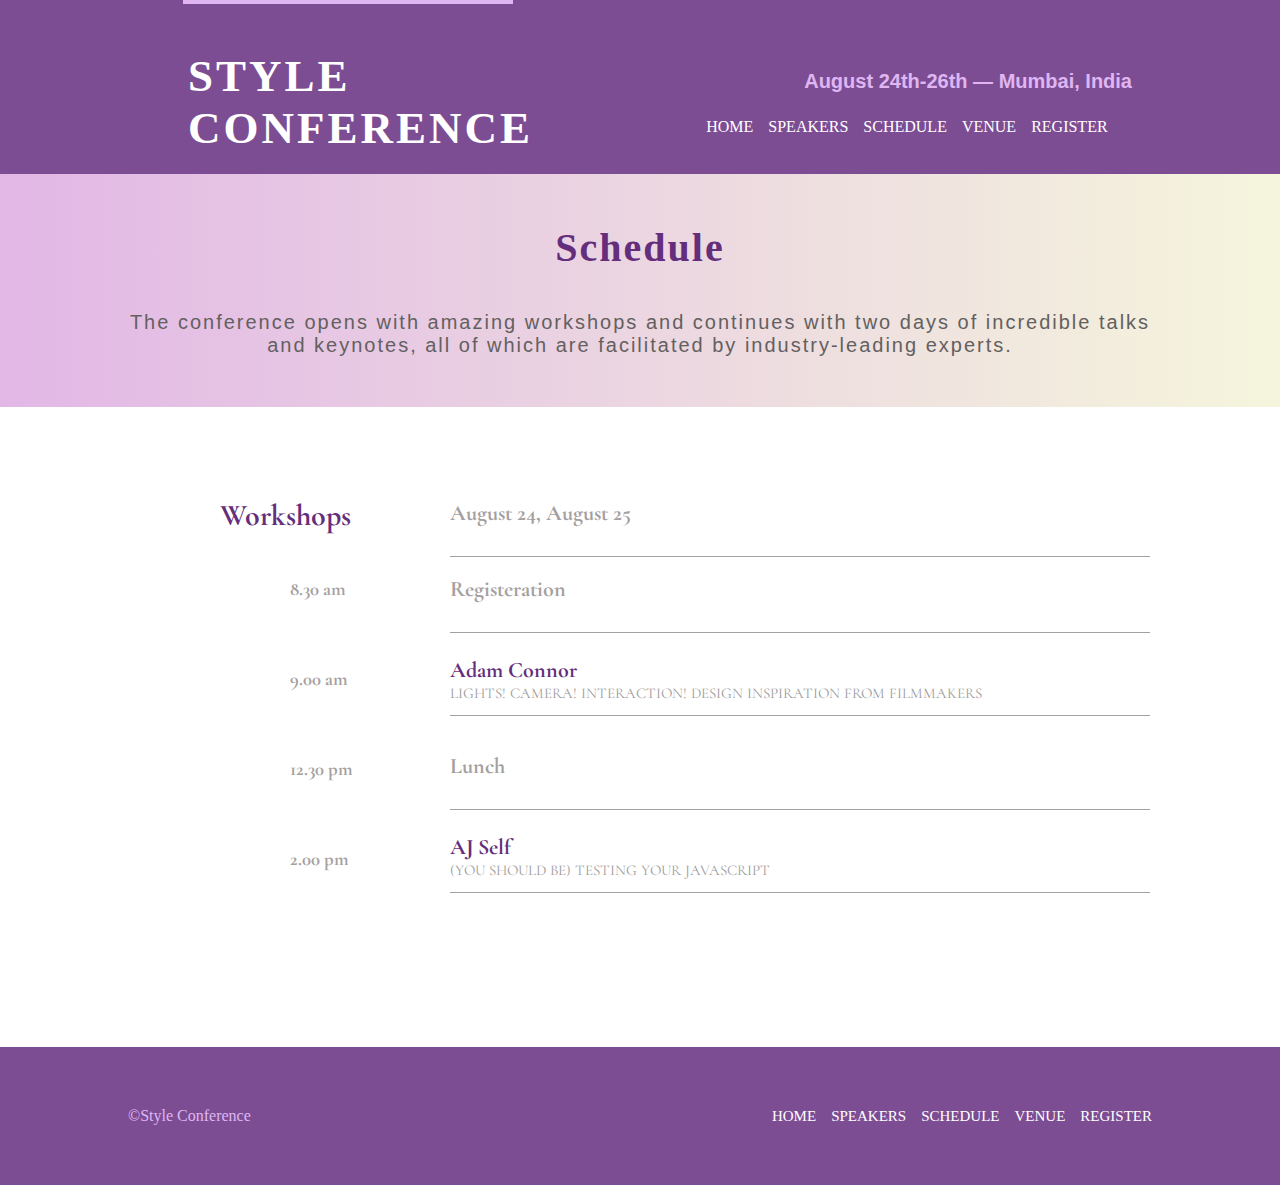
==== schedule.html @ f506d67e "Add files via upload" ====
<!DOCTYPE html>
<html lang="en">
<head>
    <meta charset="UTF-8">
    <meta http-equiv="X-UA-Compatible" content="IE=edge">
    <meta name="viewport" content="width=device-width, initial-scale=1.0">
    <title>Style Conference</title>
    <link rel="stylesheet" href="style.css">
    <link rel="preconnect" href="https://fonts.gstatic.com">
    <link href="https://fonts.googleapis.com/css2?family=Cormorant+Garamond&display=swap" rel="stylesheet">
</head>
<body>
    <section id="first">
        <div class="nav">
            <div class="one">
                <h3>STYLE <br>CONFERENCE</h3>
            </div>
            <div class="two">
                <h3>August 24th-26th — Mumbai, India</h3>
                <div class="menue">
                    <ul>
                        <li><a href="index.html">HOME</a></li>
                        <li><a href="speakers.html">SPEAKERS</a></li>
                        <li><a href="schedule.html">SCHEDULE</a></li>
                        <li><a href="venue.html">VENUE</a></li>
                        <li><a href="register.html">REGISTER</a></li>
                    </ul>
                </div>
            </div>           
        </div>
        <div class="speak">
            <h4>Schedule</h4>
            <p>The conference opens with amazing workshops and continues with two days of incredible talks<br> 
                and keynotes, all of which are facilitated by industry-leading experts.</p>
        </div>
    </section>
    <section id="schedule">
        <div class="sh">
            <div class="sch">
                <div class="work">
                    <h1>Workshops</h1><br>
                    <h3>8.30 am</h3><br>
                    <h3>9.00 am</h3><br>
                    <h3>12.30 pm</h3><br>
                    <h3>2.00 pm</h3><br>
                </div>
            </div>
            <div class="sch">
                <div class="event">
                    <h4>August 24, August 25</h4>
                    <h4>Registeration</h4>
                    <h3>Adam Connor</h3>
                    <a href="speakers.html#s1">LIGHTS! CAMERA! INTERACTION! DESIGN INSPIRATION FROM FILMMAKERS</a>    
                    <h4>Lunch</h4>
                    <h3>AJ Self</h3>
                    <a href="speakers.html#s2">(YOU SHOULD BE) TESTING YOUR JAVASCRIPT</a>
                </div>
            </div>
        </div>
    </section>
    <!--Footer-->
    <footer id="foot">
        <div class="navb">
            <div class="head">
                <p>&copy;Style Conference</p>
            </div>
            <div class="list">
                <ul>
                    <li><a href="index.html">HOME</a></li>
                    <li><a href="speakers.html">SPEAKERS</a></li>
                    <li><a href="schedule.html">SCHEDULE</a></li>
                    <li><a href="venue.html">VENUE</a></li>
                    <li><a href="register.html">REGISTER</a></li>
                </ul>
            </div>
        </div>
    </footer>
    <!--Footer end-->
</body>
</html>
---- style.css ----
*{
    padding: 0px;
    margin: 0px;
    box-sizing: border-box;
}
a{
    text-decoration: none;
}
#first{
    background-color:#7d4d94;
}
.nav{
    width: 80%;
    margin: 0 auto;
    display: flex;
    justify-content: space-between;
    position: relative;
}
.nav::before{
    content: "";
    display: block;
    height: 4px;
    width: 330px;
    margin-left: 55px;
    position: absolute;
    background: #dfb6f2;
}
.one, .two{
    flex-basis: 45%;
    padding: 10px;
    margin-bottom: 10px;
}
hr{
    background: #dfb6f2;
    width: 70%;
    height: 5px;
    border: none;
}
.one  h3{
    font-size: 45px;
    font-family: 'Source Serif Pro', serif;
    color: white;
    margin-top: 40px;
    letter-spacing: 3px;
    margin-right: 30px;
    margin-left: 50px;
    cursor: pointer;
}
.one h3:hover{
    color: #dfb6f2;
}
.two{
    text-align: right;
    margin-right: 10px;
}
.two h3{
    margin-top: 60px;
    font-size: 20px;
    font-family: 'Noto Sans KR', sans-serif;
    color: #dfb6f2;
}
.register{
    margin: 40px auto;
    text-align: center;
}
.register h3{
    color: #dfb6f2;
    font-size: 30px;
    font-family: 'Noto Sans KR', sans-serif;
    padding: 10px 10px;
    letter-spacing: 3px;
}
.register p{
    color: white;
    font-size: 20px;
    font-family: 'Noto Sans KR', sans-serif;
    padding-top: 10px;
    letter-spacing: 2px;
}
.btn{
    margin-top: 30px;
    padding-bottom: 50px;
}
.btn a{
    width: 200px;
    height: 70px;
    display: inline-block;
    color: white;
    border: 1px solid white;
    margin: 0px 100px;
    margin-bottom: 10px;
    padding: 22px 10px;
    font-size: 18px;
    word-spacing: 4px;
    border-radius: 5px;
    letter-spacing: 2px;
}
.btn a:hover{
    background: white;
    color: #7d4d94;
}
.menue ul{
    margin-top: 25px;
}
.menue ul li{
    display: inline;
    padding-left: 15px;
    float: inline-start;
}
.menue ul li a{
    color: white;
}
.menue ul li a:hover{
    color: #dfb6f2;
}
/*Section 2*/
#second{
    display: flex;
    width: 80%;
    margin: 100px auto;
    justify-content: space-between;
    margin-bottom: 100px;
}
#container{
    flex-basis: 50%;
    padding: 10px ;
    margin-bottom: 30px;
    align-items: center;
}
.schedule img, .speaker img, .venue img{
    width: 300px;
    height: 250px;
    border-radius: 10px;
}
.speaker{ 
    margin-right: 40px;
    margin-left: 30px;
}
.schedule{
    margin-right: 40px;
}
h5{
    color: #dfb6f2;
    margin-bottom: 30px;
    letter-spacing: 1px;
}
h2{
    color: #7d4d94;
    margin-top: 30px;
    margin-bottom: 20px;
    cursor: pointer;
}
h2:hover{
    color: #c0a7cc;
}
.schedule p, .speaker p, .venue p{
    color: rgb(156, 156, 156);
}
/*Footer*/
.navb{
    width: 80%;
    margin: 0 auto;
    display: flex;
    justify-content: space-between;
}
#foot{
    background: #7d4d94;
}
.head{
    color: #dfb6f2;
    margin-top: 60px;
    margin-bottom: 60px;
}
.list ul{
    margin-top: 60px;
}
.list ul li{
    display: inline;
    padding-left: 15px;
    float: inline-start;
}
.list ul li a{
    color: white;
    font-size: 15px;
}
.list ul li a:hover{
    color: #dfb6f2;
}
/*Speakers*/
.speak{
    background: linear-gradient(to right, rgb(226, 183, 230), beige);
    margin-bottom: 90px;
}
.speak h4{
    color: #642e7c;
    font-size: 40px;
    margin-bottom: 40px;
    padding-top: 50px;
    text-align: center;
    letter-spacing: 2px;
    font-family: Cambria, Cochin, Georgia, Times, 'Times New Roman', serif;
}
.speak p{
    color: rgb(99, 96, 96);
    text-align: center;
    letter-spacing: 2px;
    padding-bottom: 50px;
    font-family: 'Noto Sans KR', sans-serif;
    font-size: 20px;
}
.sec{
    margin-top: 40px;
    margin-left: 70px;
    display: flex;
    justify-content: space-between;
    margin-bottom: 90px;
}
#people{
    margin-left: 140px;
}
.des{
    flex-basis: 50%;
}
.des h4{
    font-size: 30px;
    padding-bottom: 10px;
    color: #7d4d94;
    letter-spacing: 2px;
}
.des h6{
    padding-bottom: 20px;
    color: #dfb6f2;
    font-size: 12px;
    letter-spacing: 2px;
}
.des p{
    color: rgb(99, 96, 96);
    font-size: 18px;
}
.image{
    margin-right: 150px;
    padding-right: 130px;
    margin-left: 800px;
    margin-top: 180px;
    width: 250px;
    height: 150px;
    background: #fff;
    position: absolute;
    transform: translate(-50%, -50%);
    box-sizing: border-box;
    border: 0.5px solid #dbd9db;
    border-radius: 5px;
}
.image img{
    width: 125px;
    height: 125px;
    border-radius: 50%;
    position: absolute;
    top: -50px;
    left: 60px
}
.image p{
    color: #5c4b66;
    padding-top: 100px;
    padding-left: 90px;
    text-align: center;
    font-size: 20px;
    cursor: pointer;
}
.image p:hover{
    color: #c4bebe;
}
/*Register*/
#info{
    display: flex;
    margin-left: 100px;
    justify-content: space-between;
}
.details{
    flex-basis: 50%;
    margin-bottom: 150px;
    margin-left: 70px;
}
.details h4{
    color: #7d4d94;
    padding-bottom: 10px;
    font-size: 22px;
    letter-spacing: 1px;
    margin-top: 20px;
    font-family: 'Trebuchet MS', 'Lucida Sans Unicode', 'Lucida Grande', 'Lucida Sans', Arial, sans-serif;
}
.details h6{
    color: #dfb6f2;
    font-size: 15px;
    padding-bottom: 20px;
}
.details  p{
    color: #7a7676;
    font-size: 18px;
    padding-bottom: 20px;
    font-family: 'Segoe UI', Tahoma, Geneva, Verdana, sans-serif;
}
.items{
    margin-left: 30px;
    margin-top: 30px;
}
.items ul li{
    color: #7a7676;
    font-family: 'Segoe UI', Tahoma, Geneva, Verdana, sans-serif;
}
.form{
    margin-right: 40px;
}
form#register{
    padding-right: 200px;
}
label{
    font-family: Georgia, 'Times New Roman', Times, serif;
    font-size: 18px;
    color: #7d4d94;
}

input,textarea{
    border: 1px solid #c4bebe;
    border-radius: 5px;
}
::placeholder{
    padding-left: 10px;
    font-size: 15px;
}
input#name, input#email{
    height: 40px;
    width: 290px;
    margin-top: 5px;
}
input#pass{
    width: 60px;
    height: 30px;
}
textarea#text{
    width: 290px;
    height: 100px;
}
input#submit{
    width: 150px;
    height: 50px;
    margin-top: 20px;
    background-color: #907a9b;
    color: white;
    cursor: pointer;
    border: none;
    letter-spacing: 1px;
    font-size: 15px;
    font-family: 'Lucida Sans', 'Lucida Sans Regular', 'Lucida Grande', 'Lucida Sans Unicode', Geneva, Verdana, sans-serif;
}
input#submit:hover{
    background-color: #aa9ab3;
}
/*Venue*/
#place{
    margin-left: 140px;
}
.theatre{
    margin-top: 40px;
    margin-left: 90px;
    display: flex;
    justify-content: space-between;
    margin-bottom: 90px;
}
.in{
    flex-basis: 50%;
    margin-left: 100px;
}
.in h4{
    font-size: 30px;
    padding-bottom: 10px;
    color: #7d4d94;
    letter-spacing: 2px;
}
.in p{
    padding-bottom: 20px;
    color: #7a7676;
    font-size: 18px;
    letter-spacing: 2px;
}
.in a {
    color: #7d4d94;
    cursor: pointer;
    text-decoration: underline;
    text-decoration-color: #aa9ab3;
    font-size: 20px;
}
.in a:hover{
    color: #907a9b;
}
/*Venue end*/
/*schedule*/
#schedule{
    display: flex;
    width: 80%;
    margin-left: 100px;
    justify-content: space-between;
    margin-bottom: 300px;
}
.sh{
    flex-basis: 50%;
}
.sch{
    padding-top: 0px;
}
.work{
    width: 300px;
    height: 250px;
    margin-left: 90px;
    margin-top: 0px;
    font-family: 'Cormorant Garamond', serif;
    position: relative;
}
.work h1{
    margin-left: 30px;
    font-size: 30px;
    color: #642e7c;
}
.work h3{
    line-height: 70px;
    margin-left: 100px;
    color: rgb(165, 160, 160);
}
.event{
    position: absolute;
    margin-left: 350px;
    top: 450px;
    margin-top: 0px;
    font-family: 'Cormorant Garamond', serif;
}
.event h4{
    padding-top: 50px;
    font-size: 22px;
    color: rgb(165, 160, 160);
    position: relative;
}
.event h4::before{
    content: "";
    display: block;
    height: 0.5px;
    top: 140%;
    left: 0;
    position: absolute;
    width: 700px;
    background-color: rgb(165, 160, 160);
}
.event h3{
    color: #642e7c;
    padding-top: 55px;
    font-size: 22px;
    position: relative;
}
.event h3::before{
    content: "";
    display: block;
    height: 0.5px;
    top: 140%;
    left: 0;
    position: absolute;
    width: 700px;
    background-color: rgb(165, 160, 160);
}
.event a{
    color: rgb(156, 156, 156);
    font-size: 15px;
    font-family: 'Cormorant Garamond', serif;
}
.event a:hover{
    color: #c4bebe;
}
/*schedule end*/
@media screen and (max-width: 1030px){
    #first{
        width: 1050px;
    }
    .one h3{
        font-size: 35px;
        margin-left: 100px;
    }
    .nav::before{
        margin-left: 100px;
        width: 230px;
    }
    .nav{
        margin-left: 10px;
    }
    .two{
        margin-left: 55px;
    }
    .two h3{
        font-size: 20px;
        margin-top: 55px;
    }
    .menue ul{
        width: 400px;
        margin-top: 20px;
    }
    .menue ul li{
        font-size: 15px;
        padding-left: 8px;
    }
    .register h3{
        font-size: 27px;
    }
    .register p{
        font-size: 20px;
    }
    .btn{
        margin-top: 35px;
    }
    .btn a{
        font-size: 17px;
        height: 65px;
    }
    #second{
        width: 900px;
        margin-left: 50px;
    }
    #container{
        flex-basis: 33%;
        padding: 15px;
    }
    .schedule img, .speaker img, .venue img{
        width: 250px;
        height: 200px;
    }
    .speaker{
        padding-right: 32px;
    }
    .schedule{
        padding-right: 32px;
    }
    .schedule p, .speaker p, .venue p{
        font-size: 18px;
    }
    h2{
        font-size: 20px;
    }
    #foot{
        overflow: hidden;
        width: 1050px;
    }
    .navb{
        margin-left: 80px;
    }
    .list{
        width: 400px;
        padding-left: 100px;
    }
    .head p{
        padding-left: 30px;
        font-size: 20px;
    }
    .list ul{
        width: 500px;
    }
    .list ul li{
        padding-left: 10px;
    }
    .list ul li a{
        font-size: 15px;
    }
    .speak{
        margin-top: 50px;
    }
    .speak p{
        font-size: 18px;
        letter-spacing: 0px;
    }
    .speak h4{
        font-size: 35px;
        padding-top: 40px;
    }
    #people{
        overflow-x: hidden;
        margin-left: 60px;
    }
    .des{
        margin-left: 0px;
    }
    .des h4{
        font-size: 25px;
    }
    .image{
        margin-right: 90px;
        margin-left: 700px;
    }
    #schedule{
        width: 900px;
        margin-left: 0px;
    }
    .event h4{
        font-size: 30px;
    }
    .event h4::before{
        width: 550px;
    }
    .event h3{
        font-size: 30px;
    }
    .event h3::before{
        width: 550px;
    }
    #place{
        width: 900px;
        margin-left: 20px;
    }
    .in h4{
        font-size: 25px;
    }
    .in p{
        font-size: 15px;
    }
    .in a {
        font-size: 18px;
    }
    .details{
        width: 400px;
    }
    .details h4{
        width: 400px;
    }
    .details h6{
        font-size: 20px;
    }
    form#register{
        padding-right: 0px;
    }
    .form{
        margin-left: 90px;
    }
}
@media screen and (max-width: 770px){
    #first{
        width: 1090px;
    }
    .one h3{
        font-size: 40px;
        margin-left: 100px;
    }
    .nav::before{
        margin-left: 100px;
        width: 290px;
    }
    .nav{
        margin-left: 10px;
    }
    .two h3{
        font-size: 25px;
        margin-top: 55px;
    }
    .menue ul{
        width: 500px;
        margin-top: 20px;
    }
    .menue ul li{
        font-size: 20px;
        padding-left: 8px;
    }
    .register h3{
        font-size: 30px;
    }
    .register p{
        font-size: 25px;
    }
    .btn{
        margin-top: 35px;
    }
    .btn a{
        font-size: 22px;
        height: 90px;
    }
    #second{
        width: 900px;
        margin-left: 50px;
    }
    #container{
        flex-basis: 33%;
        padding: 15px;
    }
    .schedule img, .speaker img, .venue img{
        width: 270px;
        height: 200px;
    }
    .speaker{
        padding-right: 27px;
    }
    .schedule{
        padding-right: 27px;
    }
    .schedule p, .speaker p, .venue p{
        font-size: 22px;
    }
    h2{
        font-size: 20px;
    }
    h5{
        font-size: 20px;
    }
    #foot{
        overflow: hidden;
        width: 1090px;
    }
    .navb{
        margin-left: 80px;
    }
    .list{
        width: 500px;
        padding-left: 80px;
    }
    .head p{
        padding-left: 30px;
        font-size: 25px;
    }
    .list ul{
        width: 600px;
    }
    .list ul li{
        padding-left: 5px;
    }
    .list ul li a{
        font-size: 20px;
    }
    .speak{
        margin-top: 50px;
    }
    .speak p{
        font-size: 25px;
        letter-spacing: 0px;
    }
    .speak h4{
        font-size: 40px;
        padding-top: 20px;
    }
    #people{
        overflow-x: hidden;
        margin-left: 60px;
    }
    .des{
        margin-left: 0px;
    }
    .des h4{
        font-size: 40px;
    }
    .des p{
        font-size: 25px;
        width: 500px;
    }
    .des h6{
        font-size: 18px;
    }
    .image{
        margin-right: 50px;
        margin-left: 750px;
    }
    .image{
        width: 350px;
        height: 250px;
    }
    .image img{
        width: 200px;
        height: 200px;
    }
    .image p{
        padding-top: 180px;
        font-size: 25px;
    }
    #schedule{
        width: 900px;
        margin-left: 0px;
    }
    .event h4::before{
        width: 600px;
    }
    .event h3::before{
        width: 600px;
        top: 190%;
    }
    .event a{
        font-size: 18px;
    }
    #place{
        width: 900px;
        margin-left: 50px;
    }
    .in h4{
        font-size: 35px;
    }
    .in p{
        font-size: 25px;
    }
    .in a {
        font-size: 25px;
    }
    .details{
        width: 500px;
    }
    .details h4{
        width: 500px;
    }
    .details h6{
        font-size: 20px;
    }
    form#register{
        padding-right: 0px;
    }
    .form{
        margin-left: 90px;
    }
}
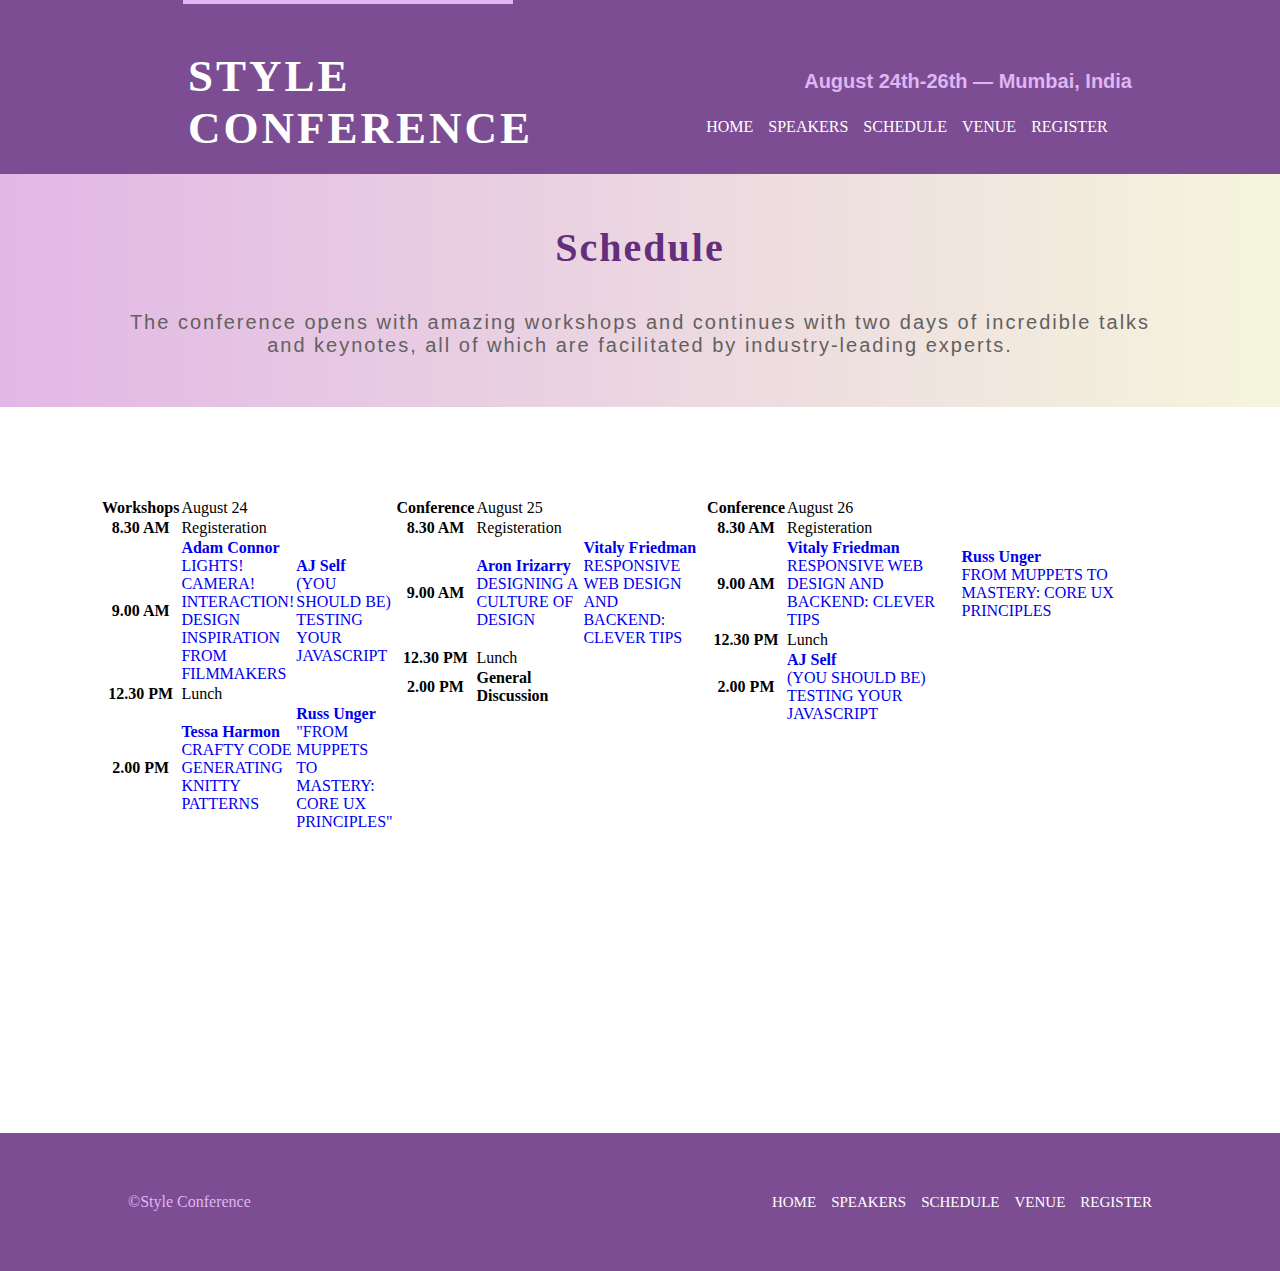
==== commit 5cc94d10: "Update schedule.html" ====
--- a/schedule.html
+++ b/schedule.html
@@ -36,26 +36,92 @@
     </section>
     <section id="schedule">
         <div class="sh">
-            <div class="sch">
-                <div class="work">
-                    <h1>Workshops</h1><br>
-                    <h3>8.30 am</h3><br>
-                    <h3>9.00 am</h3><br>
-                    <h3>12.30 pm</h3><br>
-                    <h3>2.00 pm</h3><br>
-                </div>
-            </div>
-            <div class="sch">
-                <div class="event">
-                    <h4>August 24, August 25</h4>
-                    <h4>Registeration</h4>
-                    <h3>Adam Connor</h3>
-                    <a href="speakers.html#s1">LIGHTS! CAMERA! INTERACTION! DESIGN INSPIRATION FROM FILMMAKERS</a>    
-                    <h4>Lunch</h4>
-                    <h3>AJ Self</h3>
-                    <a href="speakers.html#s2">(YOU SHOULD BE) TESTING YOUR JAVASCRIPT</a>
-                </div>
-            </div>
+            <table>
+                <thead>
+                    <tr>
+                        <th scope="row">Workshops</th>
+                        <td colspan="2" class="schi">August 24</td>
+                    </tr>
+                </thead>
+                <tbody>
+                    <tr>
+                        <th scope="row"><time datetime="8:30:00">8.30 AM</time></th>
+                        <td colspan="2" class="schi">Registeration</td>
+                    </tr>
+                    <tr>
+                        <th scope="2"><time datetime="9:00:00">9.00 AM</time></th>
+                        <td><a href="speakers.html#s1"><h4>Adam Connor</h4>LIGHTS! CAMERA! INTERACTION! DESIGN INSPIRATION FROM FILMMAKERS</a></td>
+                        <td><a href="speakers.html#s2"><h4>AJ Self</h4>(YOU SHOULD BE) TESTING YOUR JAVASCRIPT</a></td>
+                    </tr>
+                    <tr>
+                        <th scope="row"><time datetime="12:30:00">12.30 PM</time></th>
+                        <td colspan="2" class="schi">Lunch</td>
+                    </tr>
+                    <tr class="sp">
+                        <th scope="row"><time datetime="2:00:00">2.00 PM</time></th>
+                        <td><a href="speakers.html"><h4>Tessa Harmon</h4>CRAFTY CODE GENERATING KNITTY PATTERNS</a></td>
+                        <td><a href="speakers.html"><h4>Russ Unger</h4>"FROM MUPPETS TO MASTERY: CORE UX PRINCIPLES"</a></td>
+                    </tr>
+                </tbody>
+            </table>
+        </div>
+        <div class="sh1">
+            <table>
+                <thead>
+                    <tr>
+                        <th scope="row">Conference</th>
+                        <td colspan="2" class="schi">August 25</td>
+                    </tr>
+                </thead>
+                <tbody>
+                    <tr>
+                        <th scope="row"><time datetime="8:30:00">8.30 AM</time></th>
+                        <td colspan="2" class="schi">Registeration</td>
+                    </tr>
+                    <tr>
+                        <th scope="2"><time datetime="9:00:00">9.00 AM</time></th>
+                        <td><a href="speakers.html#s3"><h4>Aron Irizarry</h4>DESIGNING A CULTURE OF DESIGN</a></td>
+                        <td><a href="speakers.html"><h4>Vitaly Friedman</h4>RESPONSIVE WEB DESIGN AND BACKEND:<br>CLEVER TIPS</a></td>
+                    </tr>
+                    <tr>
+                        <th scope="row"><time datetime="12:30:00">12.30 PM</time></th>
+                        <td colspan="2" class="schi">Lunch</td>
+                    </tr>
+                    <tr class="sp">
+                        <th scope="row"><time datetime="2:00:00">2.00 PM</time></th>
+                        <td><h4>General Discussion</h4></td>
+                    </tr>
+                </tbody>
+            </table>
+        </div>
+        <div class="sh1">
+            <table>
+                <thead>
+                    <tr>
+                        <th scope="row">Conference</th>
+                        <td colspan="2" class="schi">August 26</td>
+                    </tr>
+                </thead>
+                <tbody>
+                    <tr>
+                        <th scope="row"><time datetime="8:30:00">8.30 AM</time></th>
+                        <td colspan="2" class="schi">Registeration</td>
+                    </tr>
+                    <tr>
+                        <th scope="2"><time datetime="9:00:00">9.00 AM</time></th>
+                        <td><a href="speakers.html"><h4>Vitaly Friedman</h4>RESPONSIVE WEB DESIGN AND BACKEND: CLEVER TIPS</a></td>
+                        <td><a href="speakers.html"><h4>Russ Unger</h4>FROM MUPPETS TO MASTERY: CORE UX PRINCIPLES</a></td>
+                    </tr>
+                    <tr>
+                        <th scope="row"><time datetime="12:30:00">12.30 PM</time></th>
+                        <td colspan="2" class="schi">Lunch</td>
+                    </tr>
+                    <tr class="sp">
+                        <th scope="row"><time datetime="2:00:00">2.00 PM</time></th>
+                        <td><a href="speakers.html#s2"><h4>AJ Self</h4>(YOU SHOULD BE) TESTING YOUR JAVASCRIPT</a></td>
+                    </tr>
+                </tbody>
+            </table>
         </div>
     </section>
     <!--Footer-->
@@ -77,4 +143,4 @@
     </footer>
     <!--Footer end-->
 </body>
-</html>+</html>
